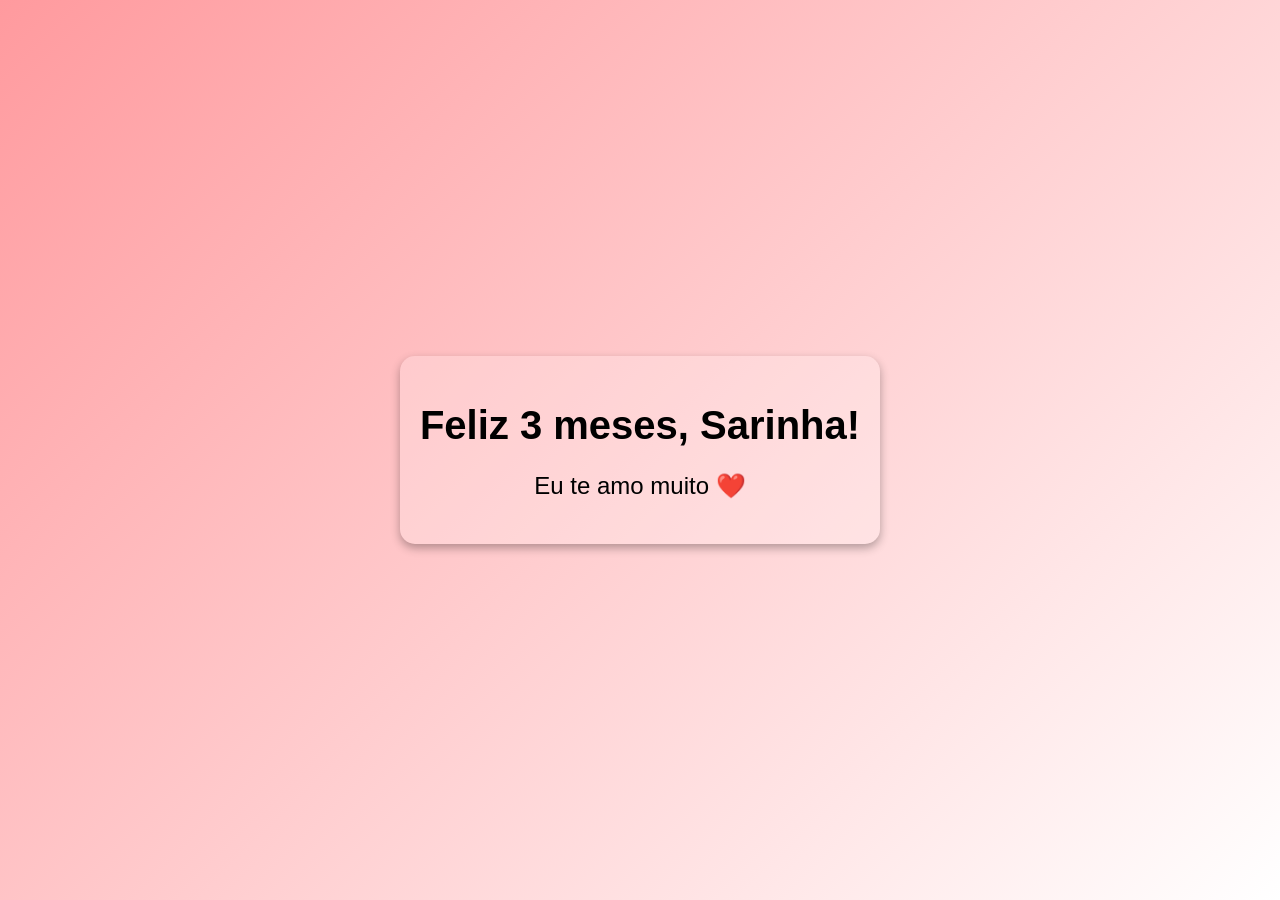
==== index.html @ ce78c5c9 "Add files via upload" ====
<!DOCTYPE html>
<html lang="pt-br">
<head>
  <meta charset="UTF-8">
  <meta name="viewport" content="width=device-width, initial-scale=1.0">
  <title>Surpresa!</title>
  <link rel="stylesheet" href="styles.css">
</head>
<body>
  <div id="container">
    <div id="message-box">
      <h1 id="message">Feliz 3 meses, Sarinha!</h1>
      <p id="submessage">Eu te amo muito ❤️</p>
    </div>
  </div>
  <audio id="background-music" autoplay loop preload="auto">
    <source src="Amor Dos Deuses.mp3" type="audio/mpeg">
  </audio>
  <script src="script.js"></script>
</body>
</html>
---- styles.css ----
body {
    margin: 0;
    padding: 0;
    display: flex;
    align-items: center;
    justify-content: center;
    min-height: 100vh;
    font-family: 'Arial', sans-serif;
    background: linear-gradient(135deg, #ff9a9e, #fad0c4);
    color: #000000;
    text-align: center;
  }
  
  #container {
    max-width: 600px;
    padding: 20px;
    background: rgba(255, 255, 255, 0.2);
    border-radius: 15px;
    box-shadow: 0 4px 10px rgba(0, 0, 0, 0.3);
  }
  
  #message-box h1 {
    font-size: 2.5rem;
    margin-bottom: 10px;
  }
  
  #message-box p {
    font-size: 1.5rem;
  }
  
  @media (max-width: 600px) {
    #message-box h1 {
      font-size: 2rem;
    }
    #message-box p {
      font-size: 1.2rem;
    }
  }
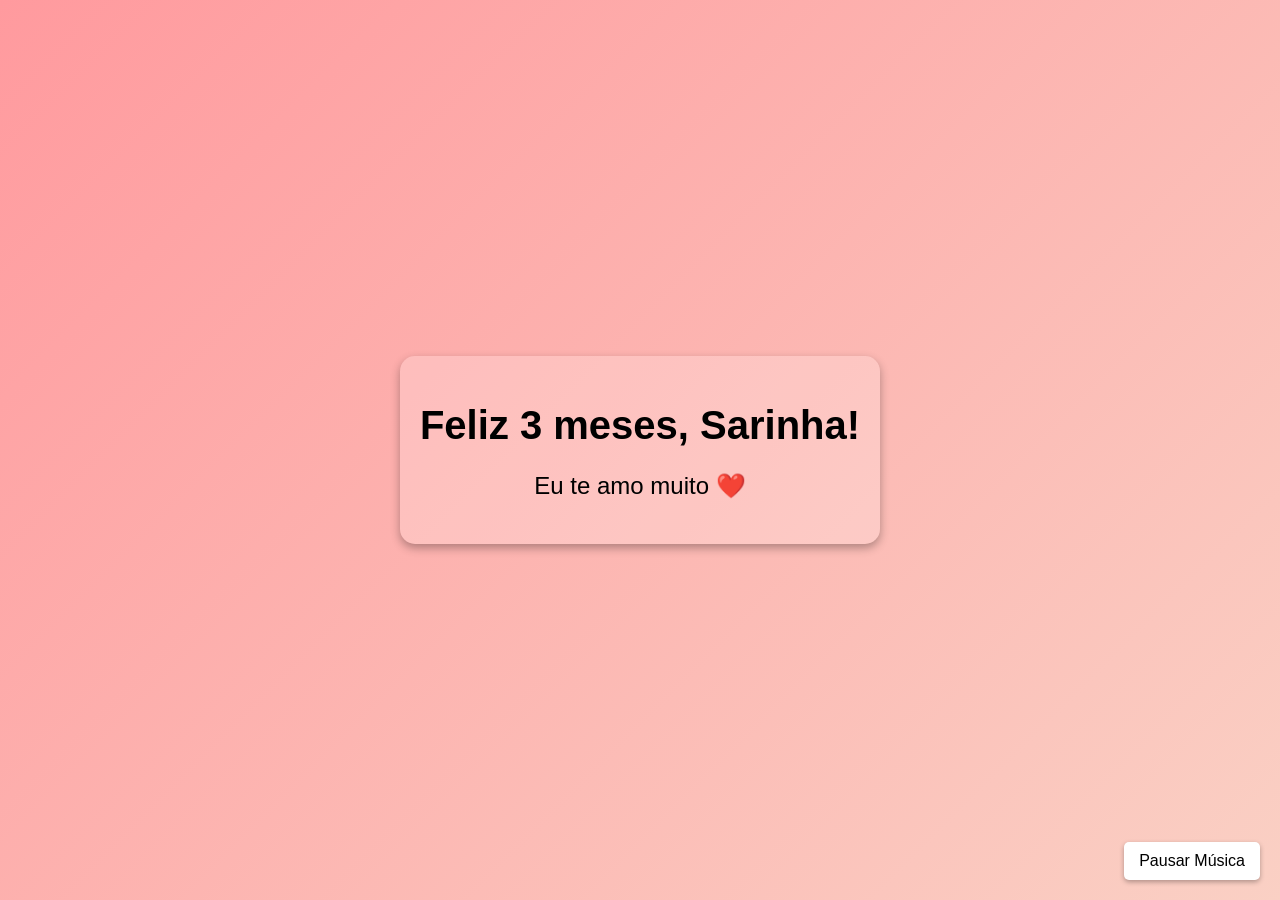
==== commit 9ce7fb26: "Add files via upload" ====
--- a/index.html
+++ b/index.html
@@ -13,9 +13,10 @@
       <p id="submessage">Eu te amo muito ❤️</p>
     </div>
   </div>
-  <audio id="background-music" autoplay loop preload="auto">
+  <audio id="background-music" autoplay loop preload="auto" style="display: none;">
     <source src="Amor Dos Deuses.mp3" type="audio/mpeg">
+    Seu navegador não suporta a reprodução de áudio
   </audio>
   <script src="script.js"></script>
 </body>
-</html>
+</html>
